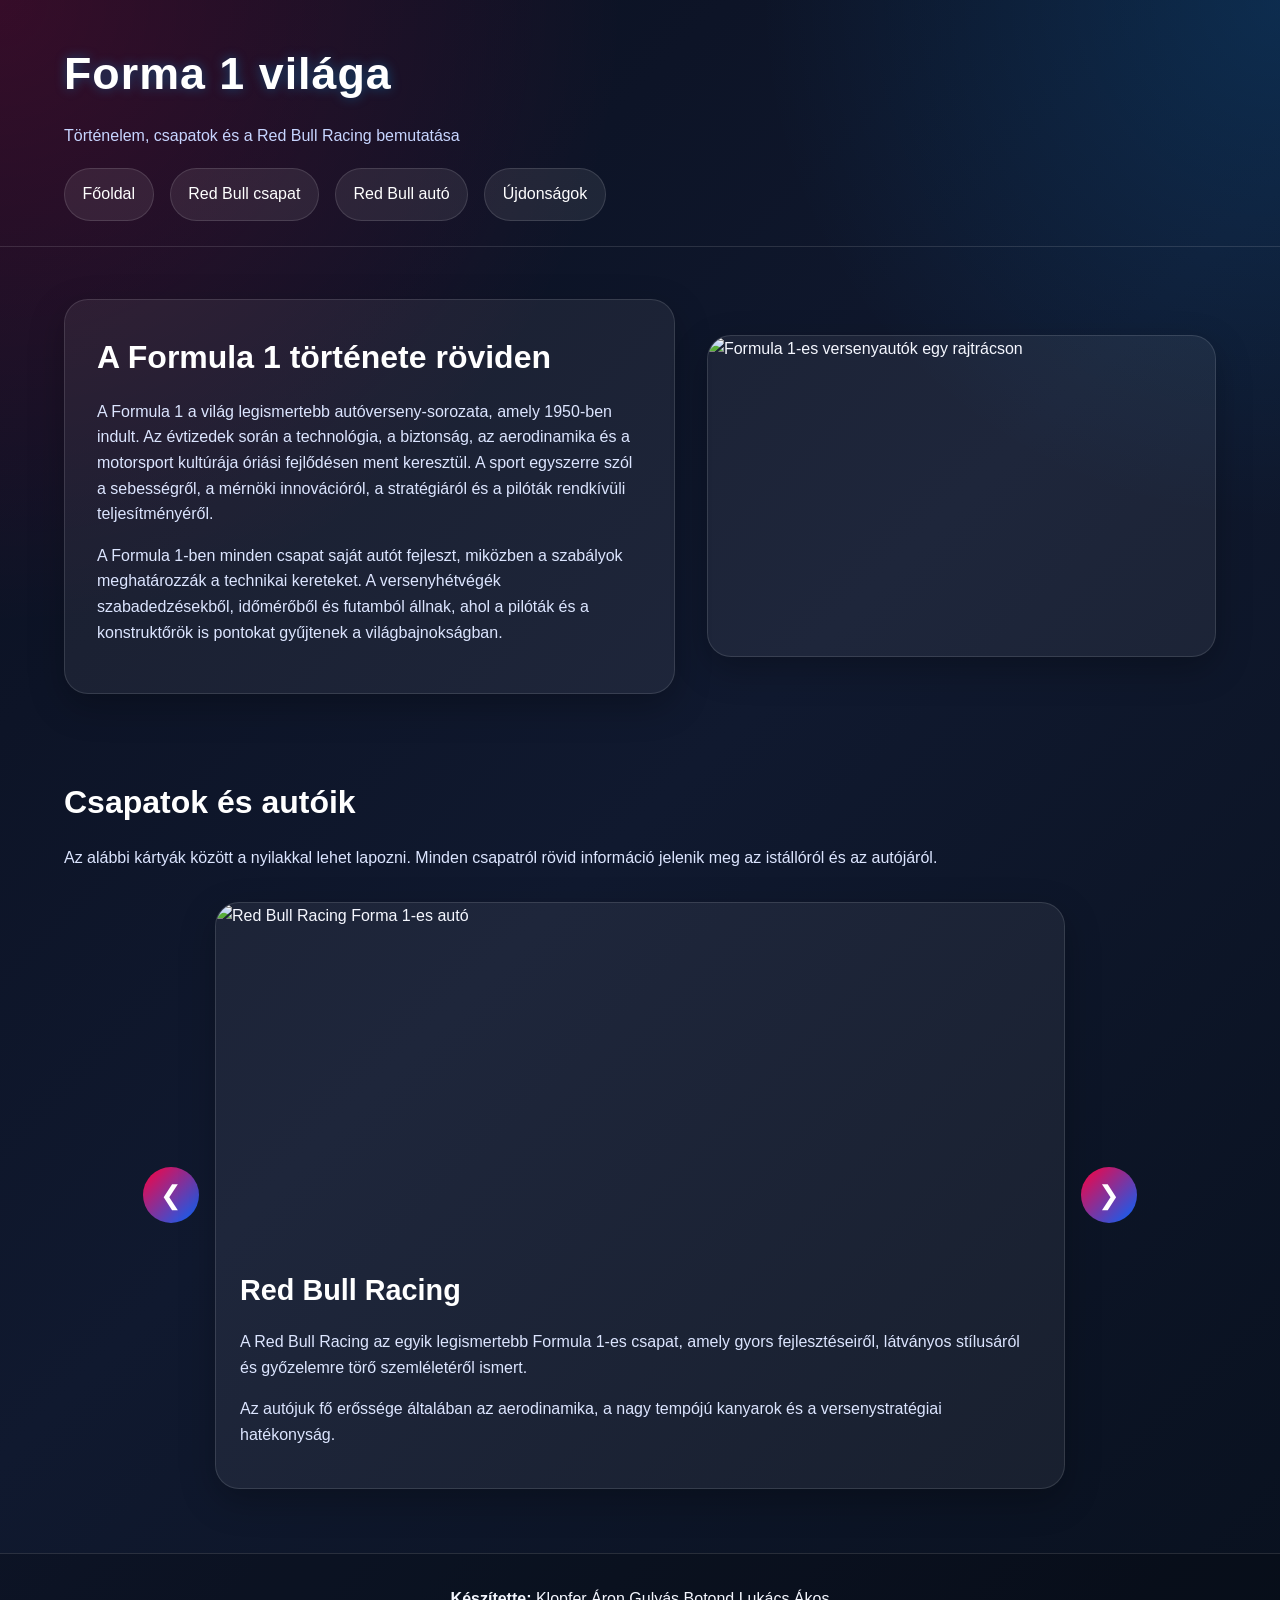
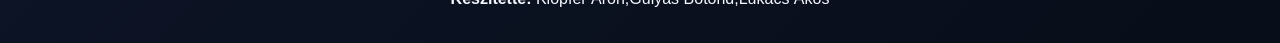
==== index.html @ cb9f14df "Add files via upload" ====
<!DOCTYPE html>
<html lang="hu">
<head>
  <meta charset="UTF-8">
  <meta name="viewport" content="width=device-width, initial-scale=1.0">
  <title>Forma 1 világa</title>
  <link rel="stylesheet" href="style.css">
</head>
<body>
  <header class="site-header">
    <div class="container">
      <h1 class="main-title">Forma 1 világa</h1>
      <p class="subtitle">Történelem, csapatok és a Red Bull Racing bemutatása</p>

      <nav class="main-nav" aria-label="Fő navigáció">
        <a href="index.html">Főoldal</a>
        <a href="redbull.html">Red Bull csapat</a>
        <a href="auto.html">Red Bull autó</a>
        <a href="ujdonsag.html">Újdonságok</a>
      </nav>
    </div>
  </header>
  <main>
    <section class="hero">
      <div class="container hero-grid">
        <div class="hero-text">
          <h2>A Formula 1 története röviden</h2>
          <p>
            A Formula 1 a világ legismertebb autóverseny-sorozata, amely 1950-ben indult.
            Az évtizedek során a technológia, a biztonság, az aerodinamika és a motorsport
            kultúrája óriási fejlődésen ment keresztül. A sport egyszerre szól a sebességről,
            a mérnöki innovációról, a stratégiáról és a pilóták rendkívüli teljesítményéről.
          </p>
          <p>
            A Formula 1-ben minden csapat saját autót fejleszt, miközben a szabályok
            meghatározzák a technikai kereteket. A versenyhétvégék szabadedzésekből,
            időmérőből és futamból állnak, ahol a pilóták és a konstruktőrök is pontokat
            gyűjtenek a világbajnokságban.
          </p>
        </div>

        <div class="hero-image-card">
          <img
            src="images/rajtracs.jpg"
            alt="Formula 1-es versenyautók egy rajtrácson"
            title="Formula 1-es versenyautók a pályán"
          >
        </div>
      </div>
    </section>

    <section class="container">
      <div class="section-heading">
        <h2>Csapatok és autóik</h2>
        <p>
          Az alábbi kártyák között a nyilakkal lehet lapozni. Minden csapatról rövid információ
          jelenik meg az istállóról és az autójáról.
        </p>
      </div>

      <div class="slider-wrapper">
        <button class="slider-btn" id="prevBtn" aria-label="Előző csapat">&#10094;</button>

        <article class="team-card" id="teamCard">
          <img id="teamImage" src="" alt="" title="">
          <div class="team-info">
            <h3 id="teamName"></h3>
            <p id="teamDesc"></p>
            <p id="carDesc"></p>
          </div>
        </article>

        <button class="slider-btn" id="nextBtn" aria-label="Következő csapat">&#10095;</button>
      </div>
    </section>
  </main>
  <footer class="site-footer">
    <div class="container">
      <p><strong>Készítette:</strong> Klopfer Áron,Gulyás Botond,Lukács Ákos</p>
    </div>
  </footer>

  <script src="script.js"></script>
</body>
</html>
---- style.css ----
* {
  box-sizing: border-box;
  margin: 0;
  padding: 0;
}

body {
  font-family: Arial, Helvetica, sans-serif;
  line-height: 1.6;
  background:
    radial-gradient(circle at top left, rgba(255, 0, 85, 0.18), transparent 30%),
    radial-gradient(circle at top right, rgba(0, 153, 255, 0.16), transparent 25%),
    linear-gradient(135deg, #0a0f1f, #10192f, #09111f);
  color: #f5f7ff;
  min-height: 100vh;
}

.container {
  width: 90%;
  max-width: 1200px;
  margin: 0 auto;
}

.site-header,
.sub-header {
  padding: 3% 0 2% 0;
  border-bottom: 1px solid rgba(255, 255, 255, 0.12);
  background-image: url("images/cNOUXJ.webp"); 
  background-size: cover;
  background-position: center;
  position: sticky;
  top: 0;
  z-index: 1000;
}


.top-banner {
  width: 100%;
  height: 140px;
  overflow: hidden;
}

.top-banner img {
  width: 100%;
  height: 100%;
  object-fit: cover;
  display: block;
}

.main-title,
.sub-header h1 {
  font-size: 2.8rem;
  letter-spacing: 1px;
  margin-bottom: 0.8rem;
  color: #ffffff;
  text-shadow: 0 0 12px rgba(0, 174, 255, 0.35);
}

.subtitle {
  color: #c7d5ff;
  margin-bottom: 1.2rem;
}

.main-nav {
  display: flex;
  flex-wrap: wrap;
  gap: 1rem;
  margin-top: 1rem;
}

.main-nav a {
  color: #ffffff;
  text-decoration: none;
  background: rgba(255, 255, 255, 0.08);
  padding: 0.8rem 1.1rem;
  border-radius: 999px;
  transition: 0.3s ease;
  border: 1px solid rgba(255, 255, 255, 0.12);
}

.main-nav a:hover,
.main-nav a:focus,
.main-nav a:active,
.main-nav a:visited {
  color: #ffffff;
  text-decoration: none;
}

.main-nav a:hover {
  transform: translateY(-2px);
  background: rgba(0, 153, 255, 0.2);
  box-shadow: 0 0 18px rgba(0, 153, 255, 0.2);
}

.hero {
  padding: 4% 0;
}

.hero-grid {
  display: grid;
  grid-template-columns: 1.2fr 1fr;
  gap: 2rem;
  align-items: center;
}

.hero-text,
.hero-image-card,
.content-box,
.quiz-box,
.team-card {
  background: rgba(255, 255, 255, 0.06);
  border: 1px solid rgba(255, 255, 255, 0.12);
  border-radius: 24px;
  box-shadow: 0 12px 35px rgba(0, 0, 0, 0.25);
}

.hero-text,
.content-box,
.quiz-box {
  padding: 2rem;
}

.hero-text h2,
.section-heading h2,
.content-box h2,
.quiz-box h2 {
  margin-bottom: 1rem;
  color: #ffffff;
  font-size: 2rem;
}

.hero-text p,
.content-box p,
.section-heading p,
.team-info p {
  color: #dce5ff;
  margin-bottom: 1rem;
}

.hero-image-card {
  overflow: hidden;
}

.hero-image-card img,
.image-card img,
.team-card img {
  width: 100%;
  display: block;
  object-fit: cover;
}

.hero-image-card img {
  height: 100%;
  min-height: 320px;
}

.section-heading {
  margin: 2rem 0 1.5rem 0;
}

.slider-wrapper {
  display: flex;
  align-items: center;
  justify-content: center;
  gap: 1rem;
  margin: 2rem 0 4rem 0;
}

.slider-btn {
  background: linear-gradient(135deg, #ff003c, #0066ff);
  color: #fff;
  border: none;
  width: 56px;
  height: 56px;
  border-radius: 50%;
  font-size: 1.6rem;
  cursor: pointer;
  transition: 0.3s ease;
}

.slider-btn:hover {
  transform: scale(1.08);
  box-shadow: 0 0 18px rgba(255, 0, 60, 0.35);
}

.team-card {
  width: 75%;
  max-width: 850px;
  overflow: hidden;
}

.team-card img {
  height: 340px;
}

.team-info {
  padding: 1.5rem;
}

.team-info h3 {
  font-size: 1.8rem;
  margin-bottom: 1rem;
  color: #ffffff;
}

.page-content {
  padding: 4% 0;
}

.image-grid {
  margin: 2rem 0;
  display: grid;
  grid-template-columns: repeat(2, 1fr);
  gap: 1.5rem;
}

.image-card {
  background: rgba(255, 255, 255, 0.06);
  border-radius: 20px;
  overflow: hidden;
  border: 1px solid rgba(255, 255, 255, 0.12);
}

.image-card img {
  height: 280px;
}

.image-card figcaption {
  padding: 1rem;
  color: #dce5ff;
}

.quiz-box {
  margin-top: 2rem;
}

.question {
  margin-bottom: 1.5rem;
  padding: 1rem;
  border-radius: 16px;
  background: rgba(255, 255, 255, 0.04);
}

.question p {
  margin-bottom: 0.8rem;
  font-weight: bold;
}

.question label {
  display: block;
  margin-bottom: 0.5rem;
  color: #dce5ff;
}

.primary-btn {
  background: linear-gradient(135deg, #ff003c, #005eff);
  color: #fff;
  border: none;
  padding: 0.9rem 1.4rem;
  border-radius: 999px;
  cursor: pointer;
  font-size: 1rem;
  transition: 0.3s ease;
}

.primary-btn:hover {
  transform: translateY(-2px);
  box-shadow: 0 0 18px rgba(0, 94, 255, 0.3);
}

.result {
  margin-top: 1rem;
  font-size: 1.1rem;
  font-weight: bold;
  color: #ffffff;
}

.site-footer {
  margin-top: 3rem;
  padding: 2rem 0;
  text-align: center;
  background: rgba(0, 0, 0, 0.2);
  border-top: 1px solid rgba(255, 255, 255, 0.12);
}

@media (max-width: 900px) {
  .hero-grid,
  .image-grid {
    grid-template-columns: 1fr;
  }

  .team-card {
    width: 100%;
  }

  .team-card img {
    height: 260px;
  }

  .main-title,
  .sub-header h1 {
    font-size: 2.1rem;
  }

  .hero-text h2,
  .section-heading h2,
  .content-box h2,
  .quiz-box h2 {
    font-size: 1.6rem;
  }
}

@media (max-width: 600px) {
  .main-nav {
    flex-direction: column;
  }

  .slider-wrapper {
    flex-direction: column;
  }

  .slider-btn {
    width: 50px;
    height: 50px;
  }
}
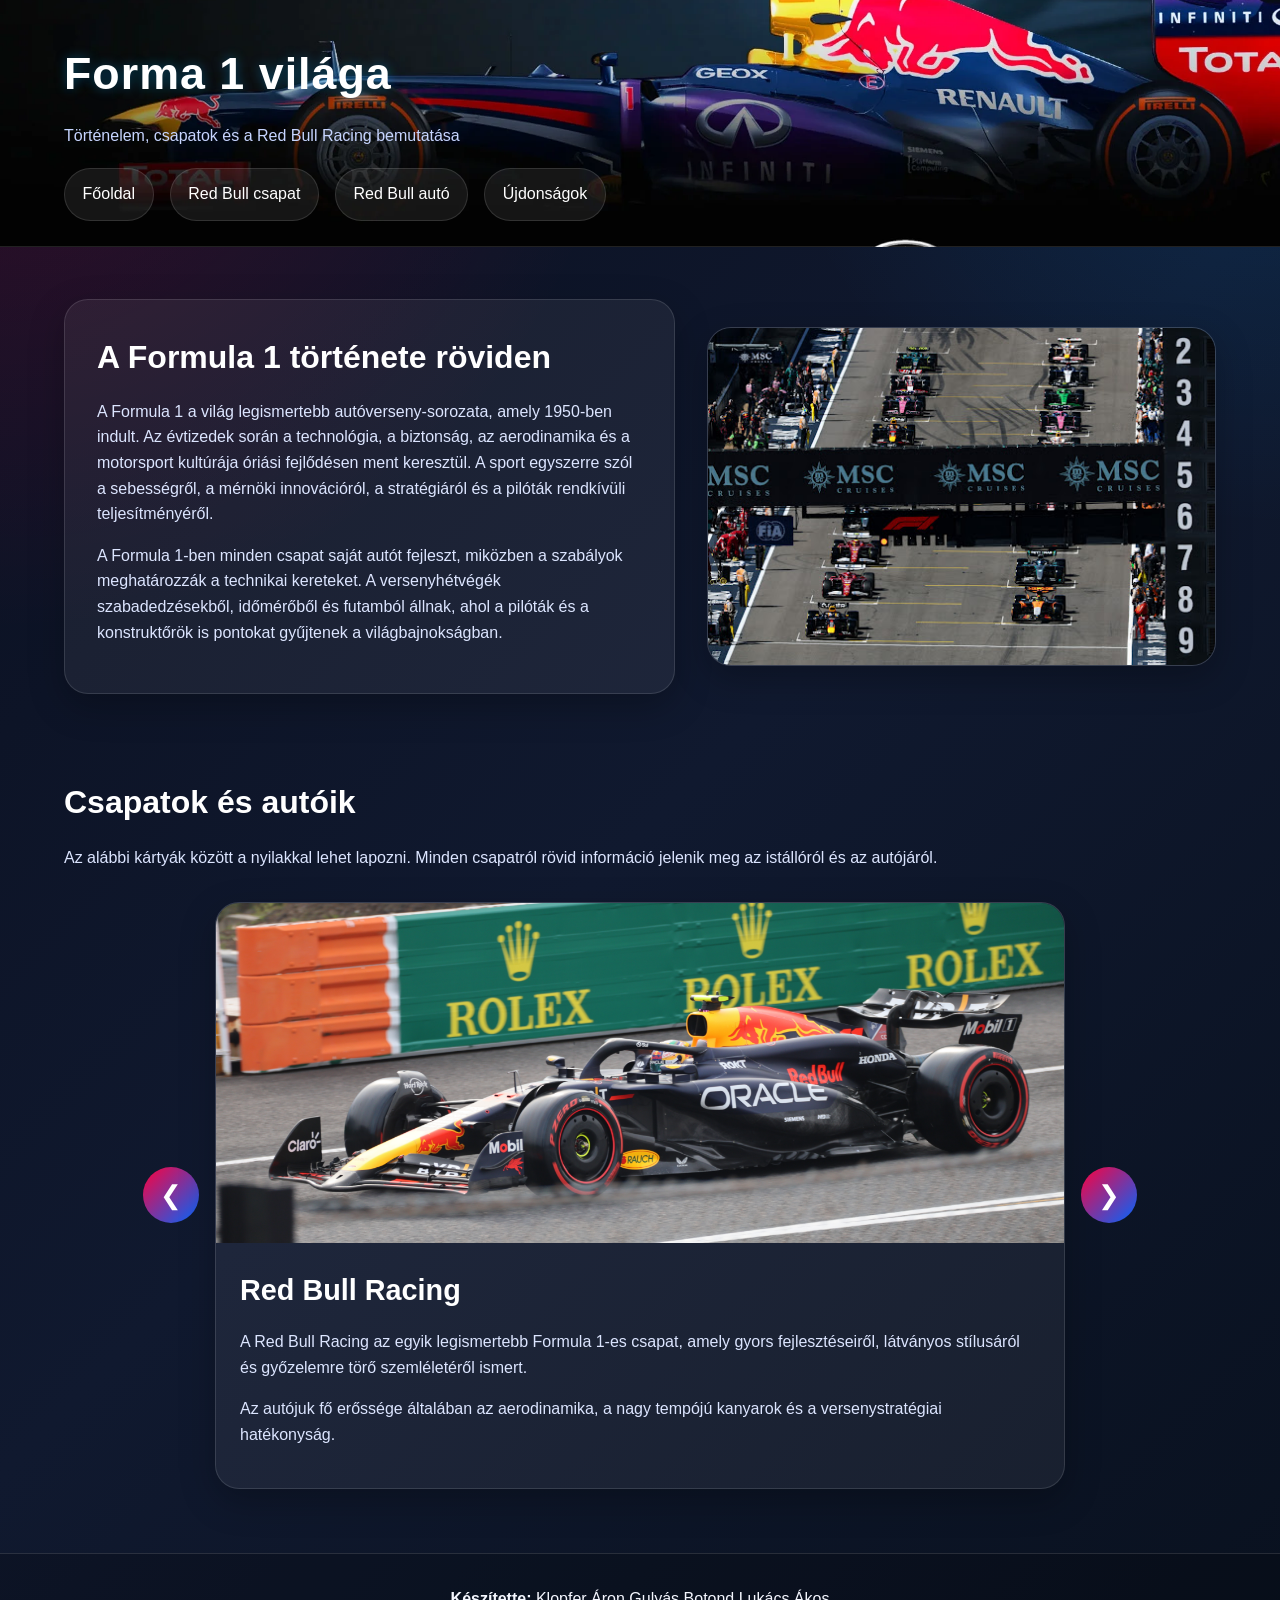
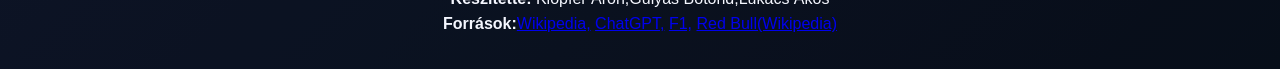
==== commit 9cc9df00: "Add files via upload" ====
--- a/index.html
+++ b/index.html
@@ -77,6 +77,11 @@
   <footer class="site-footer">
     <div class="container">
       <p><strong>Készítette:</strong> Klopfer Áron,Gulyás Botond,Lukács Ákos</p>
+      <p><strong>Források:</strong><a href="https://hu.wikipedia.org/wiki/Formula%E2%80%931" target="_blank">Wikipedia,</a>
+        <a href="https://chatgpt.com/" target="_blank"> ChatGPT,</a>  
+        <a href="https://www.formula1.com/" target="_blank"> F1,</a>
+        <a href="https://en.wikipedia.org/wiki/Red_Bull_Racing" target="_blank"> Red Bull(Wikipedia)</a>
+      </p>
     </div>
   </footer>
 
